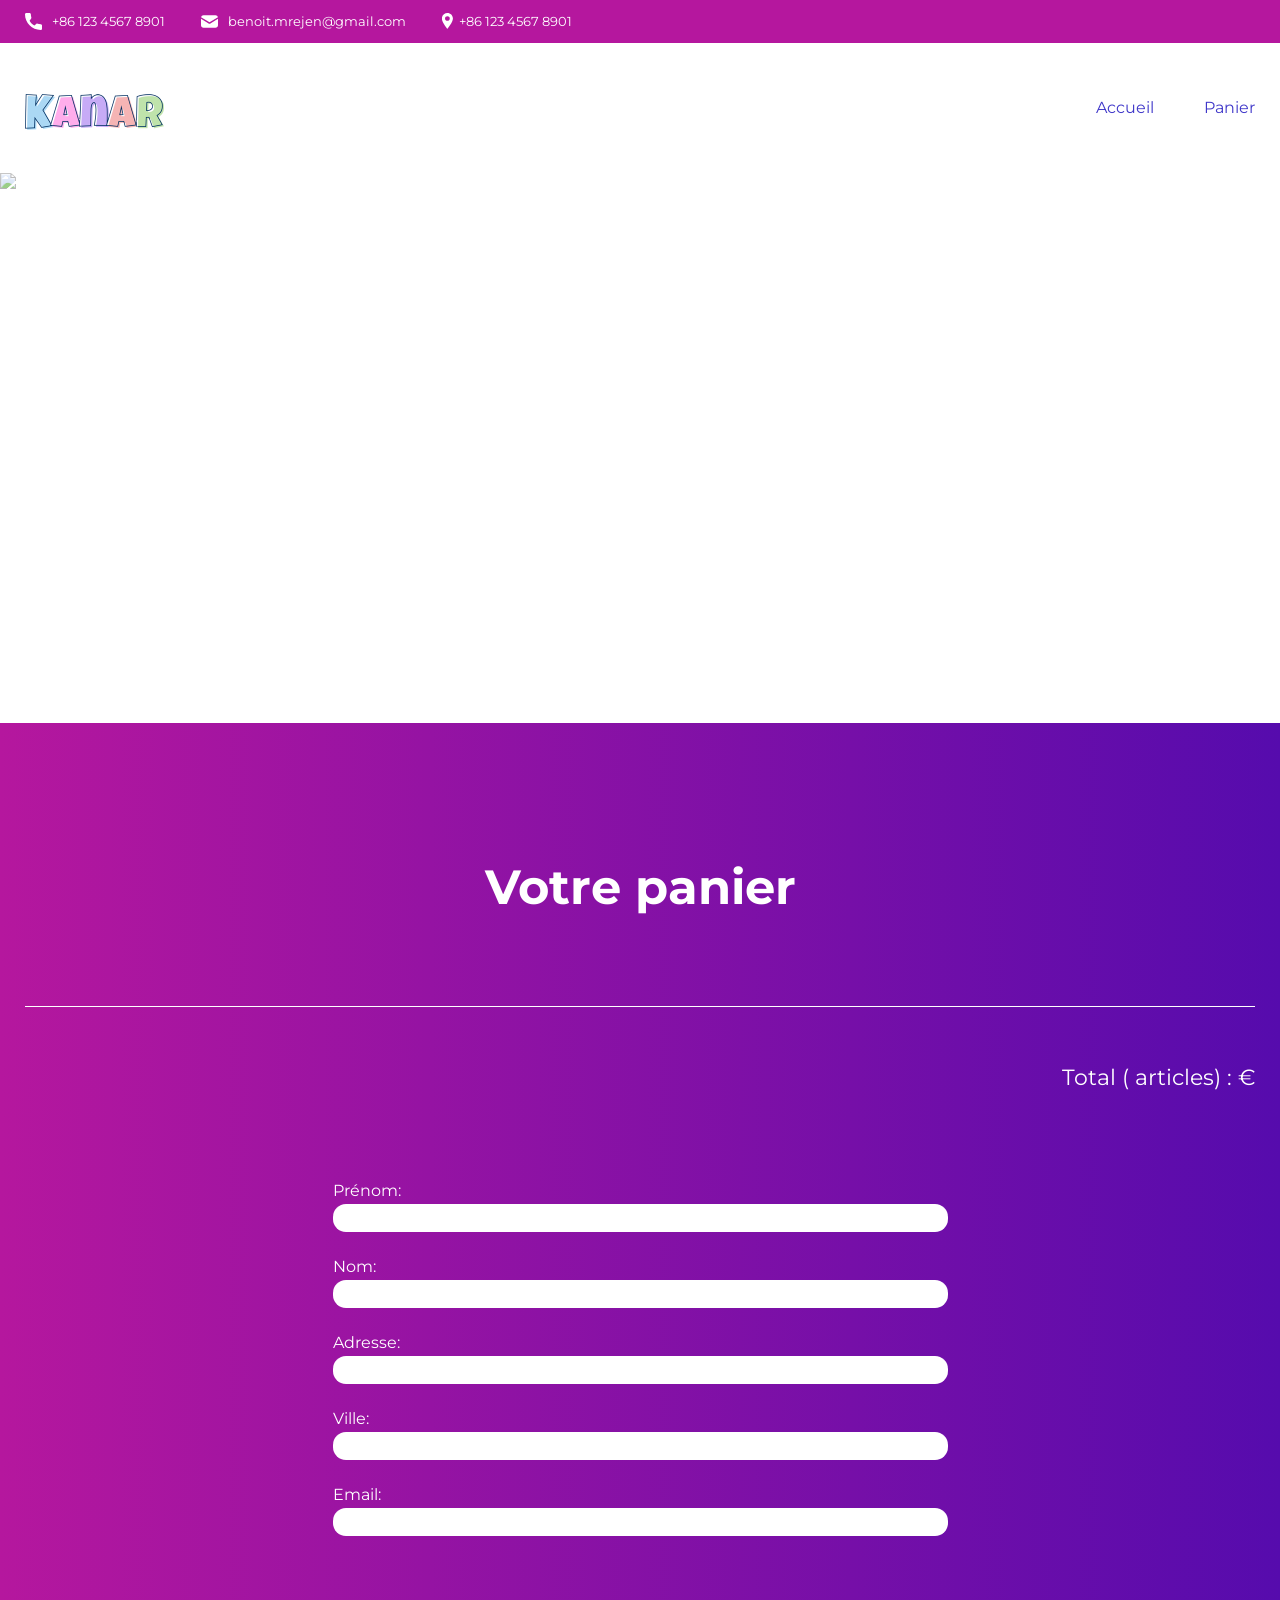
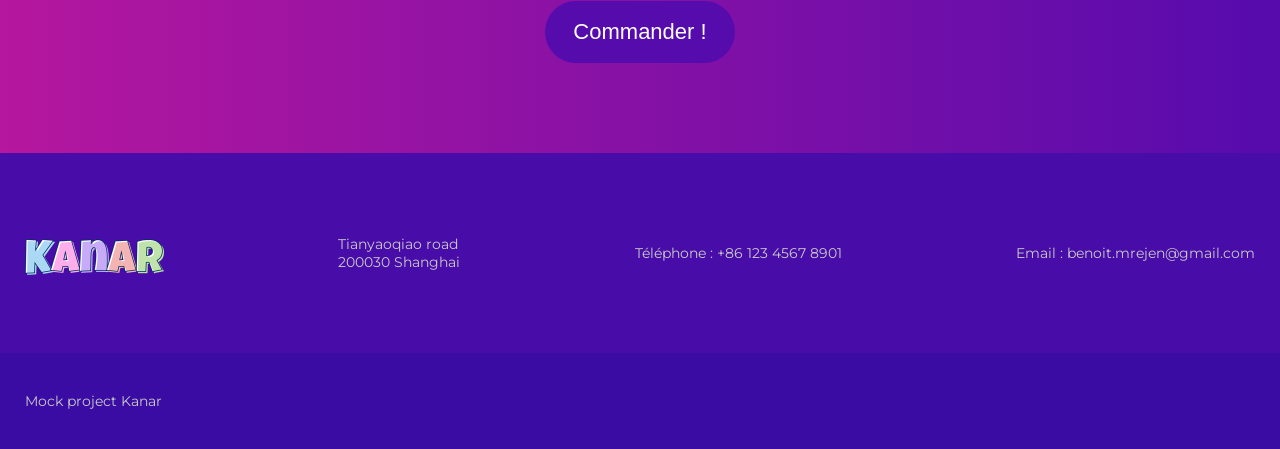
==== front/html/cart.html @ acac9380 "working front and back" ====
<!DOCTYPE html>
<html lang="fr">

  <head>
    <title>Cart</title>

    <meta charset="utf-8">
    <meta name="description" content="Plateforme incroyable de e-commerce">

    <link rel="preconnect" href="https://fonts.googleapis.com">
    <link rel="preconnect" href="https://fonts.gstatic.com" crossorigin>
    <link
      href="https://fonts.googleapis.com/css2?family=Montserrat:wght@100;200;300;400;500;600;700;800;900&display=swap"
      rel="stylesheet">
    <link href="../css/style.css" rel="stylesheet" />
    <link href="../css/cart.css" rel="stylesheet" />

    <meta name="viewport" content="width=device-width, initial-scale=1">
  </head>

  <body>
    <header>
      <div class="limitedWidthBlockContainer informations">
        <div class="limitedWidthBlock">
          <ul>
            <li><img src="../images/icons/phone.svg" alt="logo de téléphone" class="informations__phone">+86 123 4567
              8901
            </li>
            <li><img src="../images/icons/mail.svg" alt="logo d'une enveloppe"
                class="informations__mail">benoit.mrejen@gmail.com</li>
            <li><img src="../images/icons/adress.svg" alt="logo d'un point de géolocalisation"
                class="informations__address">+86 123 4567 8901</li>
          </ul>
        </div>
      </div>
      <div class="limitedWidthBlockContainer menu">
        <div class="limitedWidthBlock">
          <a href="./index.html">
            <img class="logo" src="../images/logo.png" alt="Logo de l'entreprise">
          </a>
          <nav>
            <ul>
              <a href="./index.html">
                <li>Accueil</li>
              </a>
              <a href="./cart.html">
                <li>Panier</li>
              </a>
            </ul>
          </nav>
        </div>
      </div>
      <img class="banniere" src="../images/banniere.png" alt="Baniere">
    </header>

    <main class="limitedWidthBlockContainer">
      <div class="limitedWidthBlock" id="limitedWidthBlock">
        <div class="cartAndFormContainer" id="cartAndFormContainer">
          <h1>Votre panier</h1>
          <section class="cart">
            <section id="cart__items">
              <!--  <article class="cart__item" data-id="{product-ID}" data-color="{product-color}">
                <div class="cart__item__img">
                  <img src="../images/product01.jpg" alt="Photographie d'un canapé">
                </div>
                <div class="cart__item__content">
                  <div class="cart__item__content__description">
                    <h2>Nom du produit</h2>
                    <p>Vert</p>
                    <p>42,00 €</p>
                  </div>
                  <div class="cart__item__content__settings">
                    <div class="cart__item__content__settings__quantity">
                      <p>Qté : </p>
                      <input type="number" class="itemQuantity" name="itemQuantity" min="1" max="100" value="42">
                    </div>
                    <div class="cart__item__content__settings__delete">
                      <p class="deleteItem">Supprimer</p>
                    </div>
                  </div>
                </div>
              </article> -->
            </section>
            <div class="cart__price">
              <p>Total (<span id="totalQuantity">
                  <!-- 2 -->
                </span> articles) : <span id="totalPrice">
                  <!-- 84,00 -->
                </span> €</p>
            </div>
            <div class="cart__order">
              <form method="get" class="cart__order__form">
                <div class="cart__order__form__question">
                  <label for="firstName">Prénom: </label>
                  <input type="text" name="firstName" id="firstName" required>
                  <p id="firstNameErrorMsg">
                    <!-- ci est un message d'erreur -->
                  </p>
                </div>
                <div class="cart__order__form__question">
                  <label for="lastName">Nom: </label>
                  <input type="text" name="lastName" id="lastName" required>
                  <p id="lastNameErrorMsg"></p>
                </div>
                <div class="cart__order__form__question">
                  <label for="address">Adresse: </label>
                  <input type="text" name="address" id="address" required>
                  <p id="addressErrorMsg"></p>
                </div>
                <div class="cart__order__form__question">
                  <label for="city">Ville: </label>
                  <input type="text" name="city" id="city" required>
                  <p id="cityErrorMsg"></p>
                </div>
                <div class="cart__order__form__question">
                  <label for="email">Email: </label>
                  <input type="email" name="email" id="email" required>
                  <p id="emailErrorMsg"></p>
                </div>
                <div class="cart__order__form__submit">
                  <input type="submit" value="Commander !" id="order">
                </div>
              </form>
            </div>
          </section>
        </div>
      </div>
    </main>

    <footer>
      <div class="limitedWidthBlockContainer footerMain">
        <div class="limitedWidthBlock">
          <div>
            <img class="logo" src="../images/logo.png" alt="Logo de l'entreprise">
          </div>
          <div>
            <p>Tianyaoqiao road <br>200030 Shanghai</p>
          </div>
          <div>
            <p>Téléphone : +86 123 4567 8901</p>
          </div>
          <div>
            <p>Email : benoit.mrejen@gmail.com</p>
          </div>
        </div>
      </div>
      <div class="limitedWidthBlockContainer footerSecondary">
        <div class="limitedWidthBlock">
          <p>Mock project Kanar</p>
        </div>
      </div>
    </footer>
    <script src="../js/cart.js"></script>
  </body>

</html>
---- front/css/style.css ----
/*********/
/*GENERAL*/
/*********/

body {
  font-family: "Montserrat", sans-serif;
  margin: 0;
  color: white;
  min-width: 300px;
}
h1 {
  font-size: 48px;
  font-weight: 700;
  margin-top: 135px;
  text-align: center;
}
h2 {
  font-weight: 400;
  margin-bottom: 60px;
  text-align: center;
}
.logo {
  height: 100px;
}

/*maxwidth + centering*/
.limitedWidthBlockContainer {
  display: flex;
  justify-content: center;
}
.limitedWidthBlock {
  width: 100%;
  max-width: 1400px;
  padding: 0 25px;
}

/*Colors*/
:root {
  --main-color: #b5179e;
  --secondary-color: #560bad;
  --text-color: #3f37c9;
  --footer-text-color: #cacaca;
  --footer-main-color: #480ca8;
  --footer-secondary-color: #3a0ca3;
  /*background-color: var(--main-color);*/
}

/********/
/*Header*/
/********/

/*informations*/
.informations {
  font-size: 13px;
  background-color: var(--main-color);
}
.informations img {
  height: 17px;
}
.informations ul {
  display: flex;
  padding-left: 0;
}
.informations ul li {
  display: flex;
  list-style: none;
  margin-right: 36px;
}
.informations__phone,
.informations__mail {
  margin-right: 10px;
}

/*menu*/
.menu {
  background-color: white;
}
.menu .limitedWidthBlock {
  display: flex;
  justify-content: space-between;
}
.menu a {
  display: flex;
  align-items: center;
  text-decoration: none;
}
.menu nav {
  display: flex;
}
.menu nav ul {
  display: flex;
  margin: 0;
  line-height: 130px;
}
.menu nav ul li {
  list-style: none;
  margin-left: 50px;
  color: var(--text-color);
}
.menu nav ul li:hover {
  font-weight: 600;
  color: #3498db !important;
}

/*banniere*/
.banniere {
  width: 100%;
  height: 550px;
  object-fit: cover;
  display: flex;
  opacity: 0.6;
}

/******/
/*Main*/
/******/

main {
  background-image: linear-gradient(to right, var(--main-color), var(--secondary-color));
}

/*items*/
.items {
  margin-bottom: 135px;
  display: flex;
  justify-content: space-around;
  flex-wrap: wrap;
}
.items a {
  width: 21%;
  text-decoration: none;
  color: unset;
}
.items a:hover article {
  box-shadow: rgba(42, 18, 206, 0.9) 0 0 22px 6px;
}
.items article {
  background-color: var(--secondary-color);
  display: flex;
  flex-direction: column;
  align-items: center;
  margin-bottom: 40px;
  padding-top: 25px;
  width: 100%;
  border-radius: 10px;
}
.items article img {
  width: 160px;
  height: 160px;
  object-fit: cover;
  border-radius: 10px;
}
.items article h3 {
  font-size: 22px;
  font-weight: 700;
  text-align: center;
  text-transform: uppercase;
}
.items article p {
  text-align: center;
  padding-left: 23px;
  padding-right: 23px;
  box-sizing: border-box;
  overflow: hidden;
  text-overflow: ellipsis;

  display: -webkit-box;
  -webkit-line-clamp: 3;
  -webkit-box-orient: vertical;
  white-space: normal;
}

/********/
/*Footer*/
/********/

footer {
  color: var(--footer-text-color);
  display: flex;
  flex-direction: column;
  font-size: 14px;
}
footer .footerMain,
footer .footerSecondary {
  width: 100%;
}

/*footerMain*/
.footerMain {
  background-color: var(--footer-main-color);
  padding: 50px 0;
}
.footerMain .limitedWidthBlock {
  display: flex;
  justify-content: space-between;
}
.footerMain .limitedWidthBlock div {
  display: flex;
  align-items: center;
}

/*footerSecondary*/
.footerSecondary {
  background-color: var(--footer-secondary-color);
  padding: 25px 0;
}

/***************/
/*Media queries*/
/***************/

@media (max-width: 991.98px) {
  .informations ul {
    display: flex;
    justify-content: space-around;
  }
  .items a {
    width: 42%;
  }
  .footerMain .limitedWidthBlock {
    display: flex;
    flex-direction: column;
    align-items: center;
  }
  .footerSecondary .limitedWidthBlock p {
    text-align: center;
  }
}

@media (max-width: 575.98px) {
  .informations ul {
    flex-direction: column;
    align-items: center;
  }
  .informations ul li {
    margin-bottom: 14px;
    margin-right: 0;
  }
  .menu .limitedWidthBlock {
    display: flex;
    flex-direction: column;
    align-items: center;
  }
  .logo {
    margin-top: 20px;
  }
  .menu nav ul {
    padding: 0;
    line-height: 80px;
  }
  .menu nav ul a:first-child li {
    margin-left: 0;
  }
  .items a {
    width: 75%;
  }
}
---- front/css/cart.css ----
/*********/
/*GENERAL*/
/*********/

main {
	padding-bottom: 90px;
}
h1 {
	margin-bottom: 90px;
}
h2 {
	text-align: start;
}

/************/
/*Cart Items*/
/************/
.cart__item {
	display: flex;
	justify-content: space-around;
	border-top: 1px solid white;
	padding-top: 35px;
	margin-bottom: 30px;
}
.cart__item__img {
	width: 25%;
}
.cart__item__img img {
	width: 100%;
	border-radius: 25px;
}
.cart__item__content {
	width: 50%;
	display: flex;
	flex-direction: column;
	justify-content: space-between;
}
.cart__item__content__titlePrice {
	display: flex;
	justify-content: space-between;
}
.cart__item__content__titlePrice h2,
.cart__item__content__titlePrice p {
	margin: 0;
}
.cart__item__content__settings p {
	margin: 0;
}
.cart__item__content__settings input {
	color: var(--footer-secondary-color);
	font-family: 'Montserrat', sans-serif;
	font-size: 14px;
	border-radius: 20px;
	border: 1px solid #767676;
	text-align: center;
	text-align-last: center;
}
.cart__item__content__settings input:focus {
	outline: none;
}
.cart__item__content__settings__quantity {
	display: flex;
}
.cart__item__content__settings__quantity p {
	margin-right: 10px;
	display: flex;
}
.cart__item__content__settings__delete p {
	display: inline;
}
.cart__item__content__settings__delete p:hover {
	cursor: pointer;
	font-weight: 700;
}

/*******/
/*Price*/
/*******/
.cart__price {
	border-top: 1px solid white;
	padding-top: 35px;
}
.cart__price p {
	text-align: end;
	font-size: 22px;
}

/*******/
/*Order*/
/*******/
.cart__order {
	display: flex;
	justify-content: center;
	margin-top: 90px;
}
.cart__order__form {
	width: 50%;
}
.cart__order__form__question {
	display: flex;
	flex-direction: column;
	margin-bottom: 25px;
}
.cart__order__form__question input {
	border-radius: 13px;
	border: 0;
	height: 26px;
	margin-top: 4px;
}
.cart__order__form__question input:focus {
	outline: none;
}
.cart__order__form__question p {
	margin: 0;
	color: #fbbcbc;
	font-size: 15px;
	margin-left: 8px;
}
.cart__order__form__submit {
	display: flex;
	justify-content: center;
}
.cart__order__form__submit input {
	font-size: 22px;
	border-radius: 40px;
	border: 0;
	background-color: var(--secondary-color);
	color: white;
	padding: 18px 28px;
	cursor: pointer;
	margin-top: 40px;
}
.cart__order__form__submit input:hover {
	box-shadow: rgb(42 18 206 / 90%) 0 0 22px 6px;
}



/***************/
/*Media queries*/
/***************/

@media (max-width: 991.98px) {
	.cart__item__content__titlePrice {
		flex-direction: column;
	}
}

@media (max-width: 575.98px) { 
	.cart__item {
		flex-direction: column;
		align-items: center;
	}
	.cart__item__img {
		width: 50%;
	}
	.cart__item__content {
		width: 90%;
	}
	.cart__item__content__titlePrice {
		margin-bottom: 20px;
	}
	.cart__price p {
		text-align: center;
	}
	.cart__order {
		justify-content: center;
	}
	.cart__order__form {
		width: 75%;
	}
}
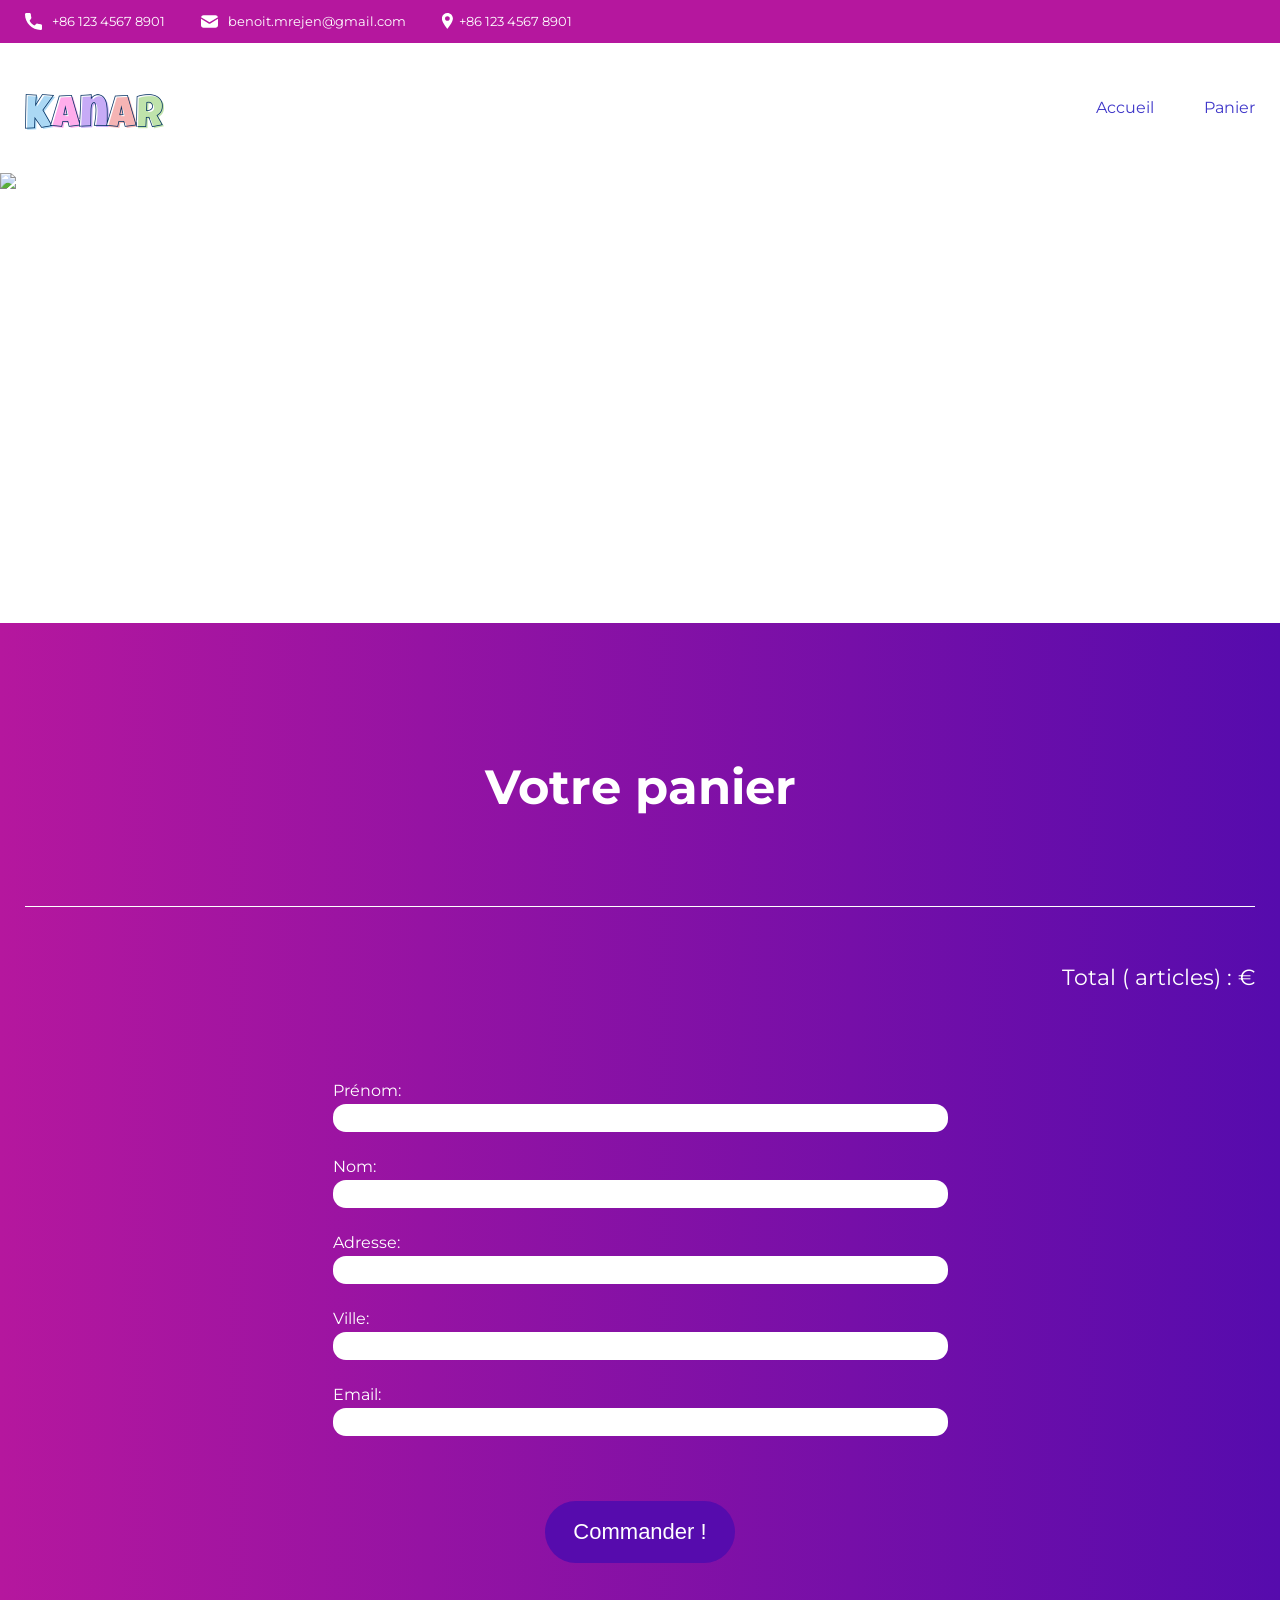
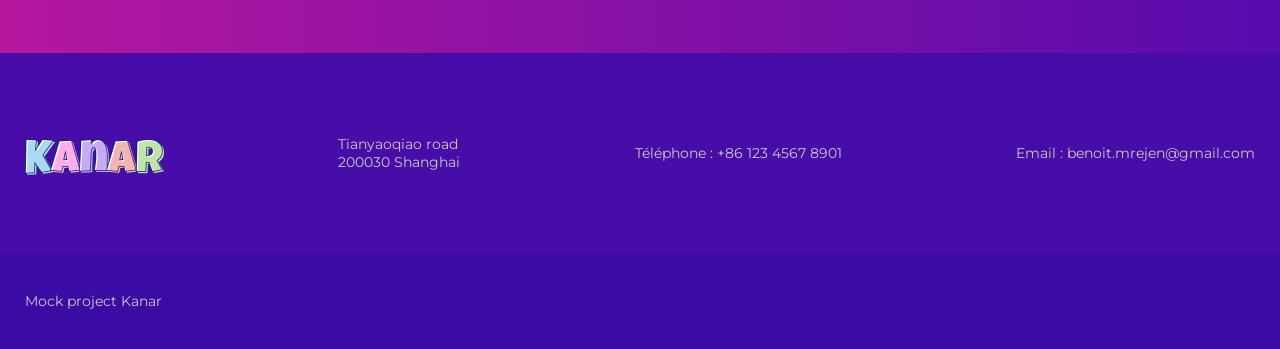
==== commit c23860d7: "cart page display ok" ====
--- a/front/html/cart.html
+++ b/front/html/cart.html
@@ -15,6 +15,7 @@
     <link href="../css/style.css" rel="stylesheet" />
     <link href="../css/cart.css" rel="stylesheet" />
 
+    <script defer src="../js/cart.js"></script>
     <meta name="viewport" content="width=device-width, initial-scale=1">
   </head>
 
@@ -59,8 +60,8 @@
           <h1>Votre panier</h1>
           <section class="cart">
             <section id="cart__items">
-              <!--  <article class="cart__item" data-id="{product-ID}" data-color="{product-color}">
-                <div class="cart__item__img">
+              <!-- <article class="cart__item" data-id="{product-<artID}" data-color="{product-color}">
+                <div class="">
                   <img src="../images/product01.jpg" alt="Photographie d'un canapé">
                 </div>
                 <div class="cart__item__content">
@@ -150,7 +151,6 @@
         </div>
       </div>
     </footer>
-    <script src="../js/cart.js"></script>
   </body>
 
 </html>
--- a/front/css/style.css
+++ b/front/css/style.css
@@ -105,10 +105,10 @@
 /*banniere*/
 .banniere {
   width: 100%;
-  height: 550px;
-  object-fit: cover;
-  display: flex;
-  opacity: 0.6;
+  height: 50vh;
+  object-fit: scale-down;
+  object-position: top;
+  display: flex;
 }
 
 /******/
